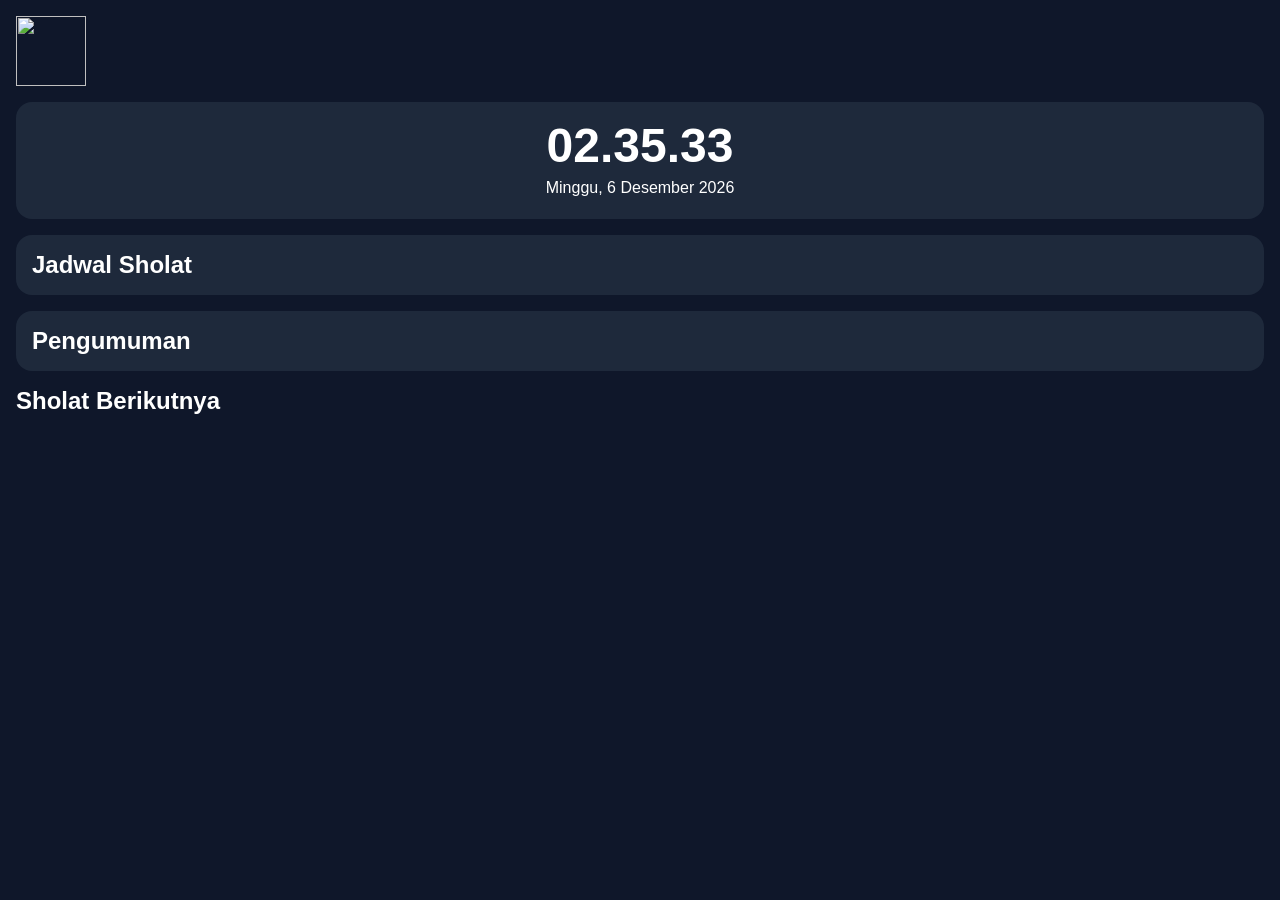
==== index.html @ 2a49f090 "Add next prayer card section to index.html" ====
<!DOCTYPE html>
<html lang="id">
<head>
<meta charset="UTF-8">
<meta name="viewport" content="width=device-width,initial-scale=1">

<title>Silverhawk Islamic Display</title>

<link rel="stylesheet" href="css/display.css">
</head>

<body>

<div class="container">

<header class="header">

<img id="logo" src="assets/logo/logo.png">

<div class="masjid-info">
<h1 id="masjidName"></h1>
<p id="masjidAddress"></p>
</div>

</header>

<section class="clock-card">

<div id="clock"></div>
<div id="date"></div>
<div id="hijri"></div>

</section>

<section class="prayer-card">

<h2>Jadwal Sholat</h2>

<div id="prayerTimes"></div>

</section>

<section class="announcement-card">

<h2>Pengumuman</h2>

<div id="announcement"></div>

</section>

  <section class="next-prayer-card">

<h2>Sholat Berikutnya</h2>

<div id="nextPrayerName"></div>
<div id="nextPrayerTime"></div>
<div id="countdown"></div>

  </section>

<footer>

<div class="marquee">
<span id="runningText"></span>
</div>

</footer>

</div>

<script src="js/app.js"></script>

</body>
</html>
---- css/display.css ----
*{
margin:0;
padding:0;
box-sizing:border-box;
}

body{
font-family:sans-serif;
background:#0f172a;
color:white;
}

.container{
padding:16px;
display:flex;
flex-direction:column;
gap:16px;
}

.header{
display:flex;
align-items:center;
gap:12px;
}

.header img{
width:70px;
height:70px;
object-fit:contain;
}

.clock-card,
.prayer-card,
.announcement-card{

background:#1e293b;
padding:16px;
border-radius:16px;

}

#clock{
font-size:3rem;
font-weight:700;
text-align:center;
}

#date,
#hijri{
text-align:center;
margin-top:6px;
}

.prayer-item{
display:flex;
justify-content:space-between;
padding:10px 0;
border-bottom:1px solid rgba(255,255,255,.1);
}

.marquee{
overflow:hidden;
white-space:nowrap;
}

.marquee span{
display:inline-block;
padding-left:100%;
animation:marquee 20s linear infinite;
}

@keyframes marquee{
0%{
transform:translateX(0);
}
100%{
transform:translateX(-100%);
}
}
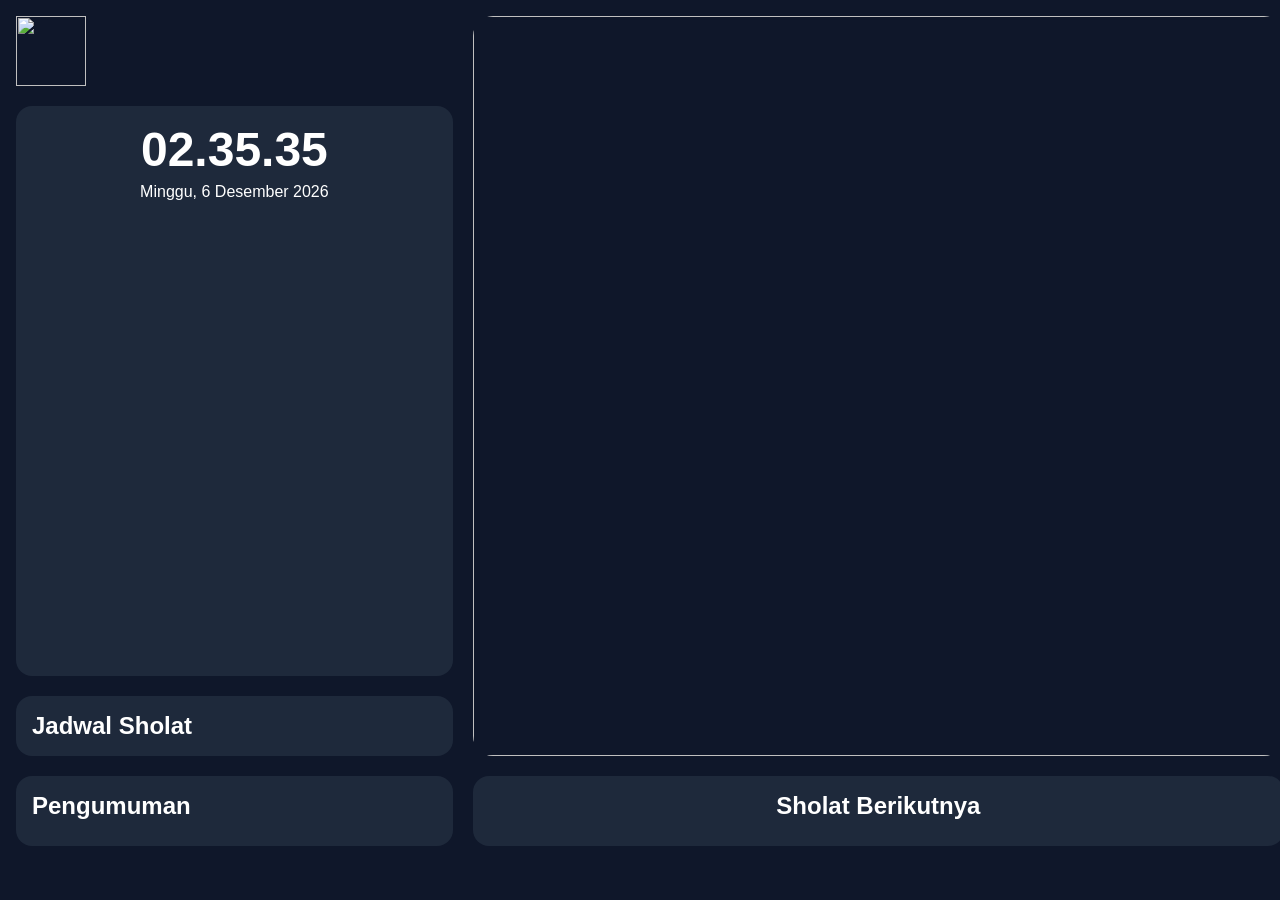
==== commit a5898434: "Add wallpaper section with image element" ====
--- a/index.html
+++ b/index.html
@@ -58,6 +58,14 @@
 
   </section>
 
+  <section class="wallpaper-card">
+
+<img
+id="wallpaper"
+class="wallpaper-img">
+
+</section>
+
 <footer>
 
 <div class="marquee">
--- a/css/display.css
+++ b/css/display.css
@@ -77,3 +77,72 @@
 transform:translateX(-100%);
 }
 }
+
+.next-prayer-card{
+background:#1e293b;
+padding:16px;
+border-radius:16px;
+text-align:center;
+}
+
+#nextPrayerName{
+font-size:2rem;
+font-weight:bold;
+}
+
+#nextPrayerTime{
+font-size:1.5rem;
+margin-top:8px;
+}
+
+#countdown{
+font-size:2rem;
+color:#22c55e;
+margin-top:10px;
+}
+
+@media (min-width: 1024px){
+
+.container{
+    height:100vh;
+    display:grid;
+
+    grid-template-columns:
+    35% 65%;
+
+    grid-template-rows:
+    auto 1fr auto;
+
+    gap:20px;
+}
+
+.header{
+    grid-column:1 / 2;
+}
+
+.clock-card{
+    grid-column:1 / 2;
+}
+
+.prayer-card{
+    grid-column:1 / 2;
+}
+
+.wallpaper-card{
+    grid-column:2 / 3;
+    grid-row:1 / span 3;
+}
+
+}
+
+
+.wallpaper-card{
+overflow:hidden;
+border-radius:20px;
+}
+
+.wallpaper-img{
+width:100%;
+height:100%;
+object-fit:cover;
+}
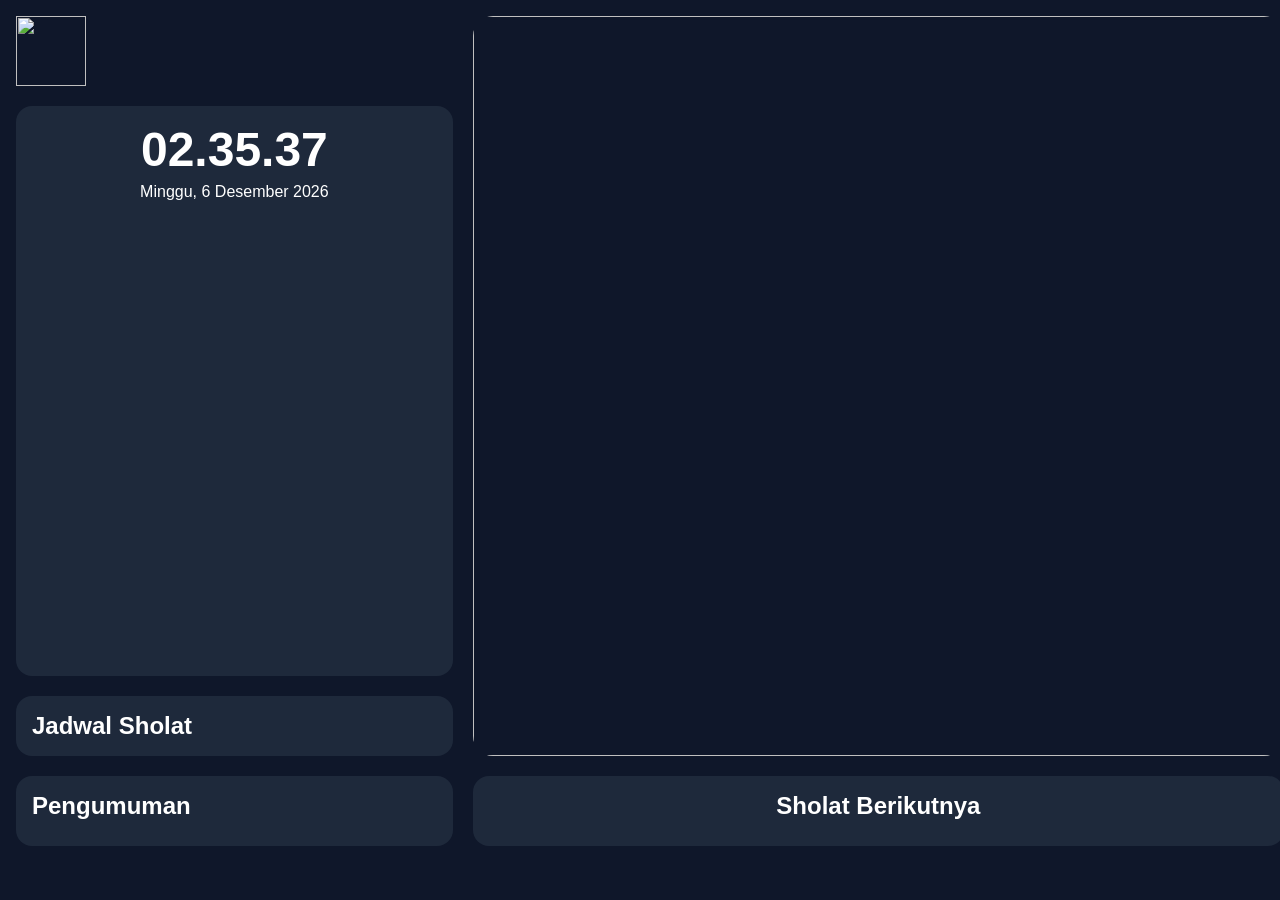
==== commit 2723ee26: "Add slideshow.js and prayer.js scripts to index.html" ====
--- a/index.html
+++ b/index.html
@@ -77,6 +77,8 @@
 </div>
 
 <script src="js/app.js"></script>
+  <script src="js/slideshow.js"></script>
+  <script src="js/prayer.js"></script>
 
 </body>
 </html>
--- a/css/display.css
+++ b/css/display.css
@@ -146,3 +146,17 @@
 height:100%;
 object-fit:cover;
 }
+
+.active-prayer{
+
+background:#22c55e;
+
+color:black;
+
+font-weight:bold;
+
+padding:8px;
+
+border-radius:8px;
+
+}
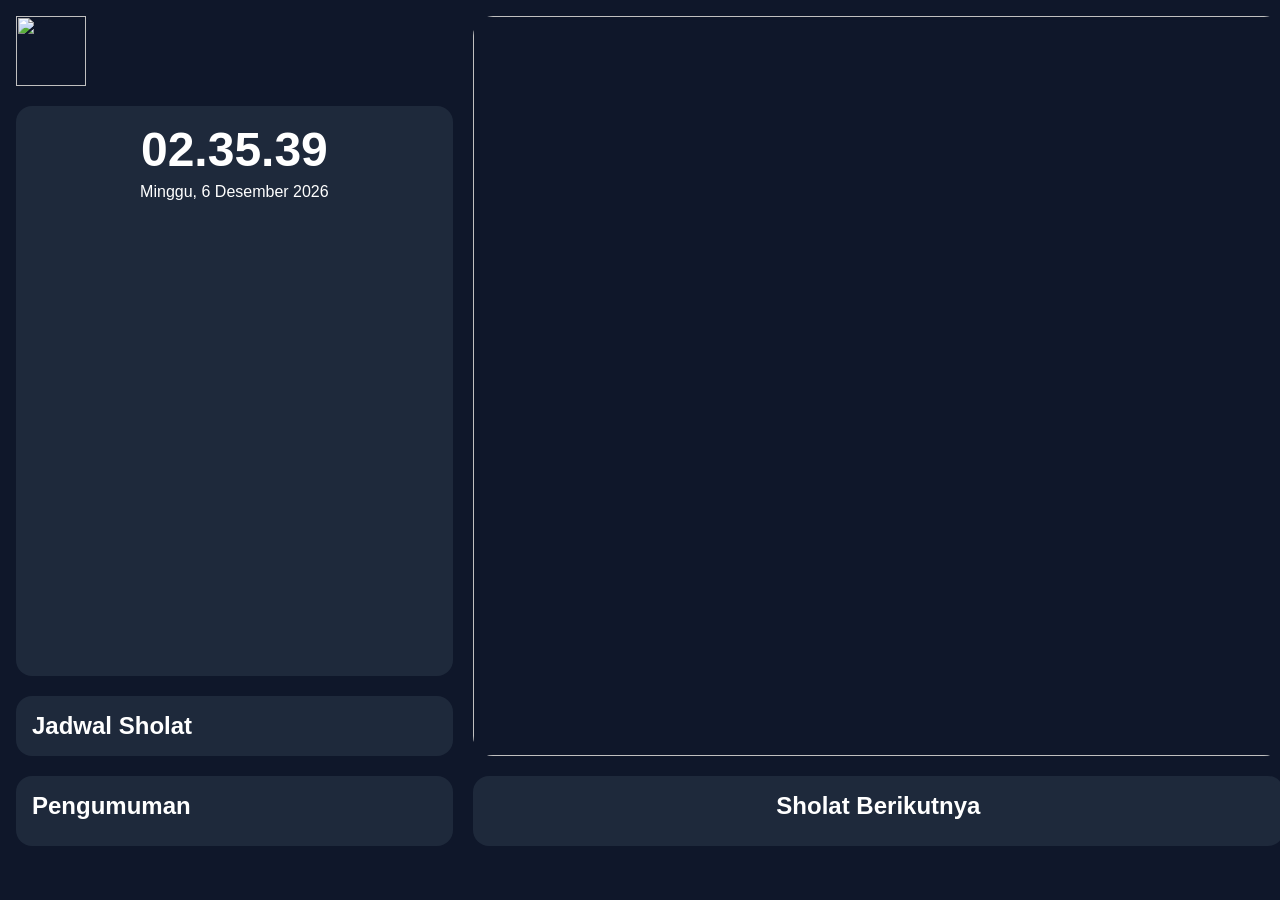
==== commit 00fec160: "Add hijri.js script to index.html" ====
--- a/index.html
+++ b/index.html
@@ -79,6 +79,7 @@
 <script src="js/app.js"></script>
   <script src="js/slideshow.js"></script>
   <script src="js/prayer.js"></script>
+<script src="js/hijri.js"></script>
 
 </body>
 </html>
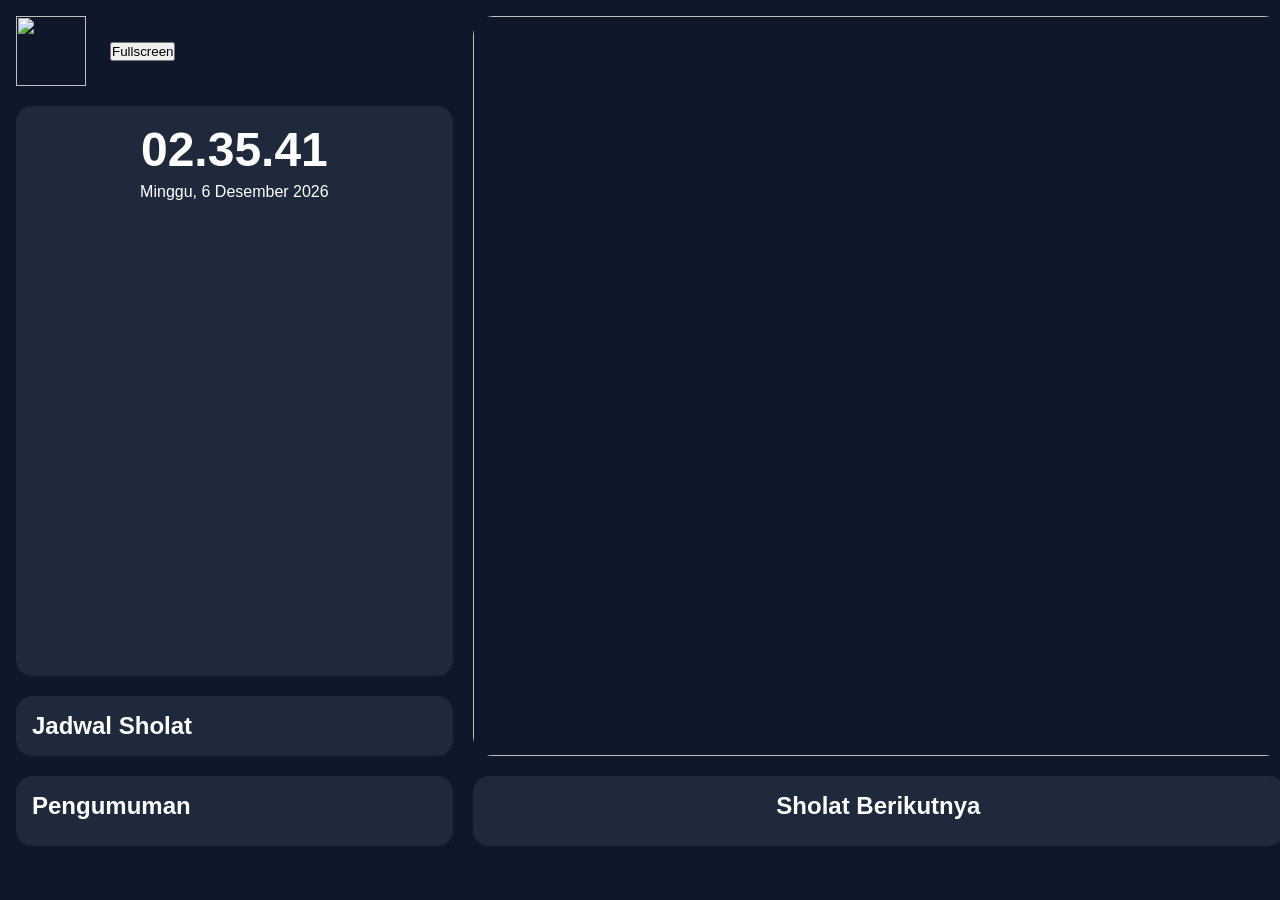
==== commit 4ebb26b3: "Add fullscreen button and script reference" ====
--- a/index.html
+++ b/index.html
@@ -21,6 +21,12 @@
 <h1 id="masjidName"></h1>
 <p id="masjidAddress"></p>
 </div>
+  <button
+id="fullscreenBtn">
+
+Fullscreen
+
+  </button>
 
 </header>
 
@@ -80,6 +86,7 @@
   <script src="js/slideshow.js"></script>
   <script src="js/prayer.js"></script>
 <script src="js/hijri.js"></script>
+<script src="js/fullscreen.js"></script>
 
 </body>
 </html>
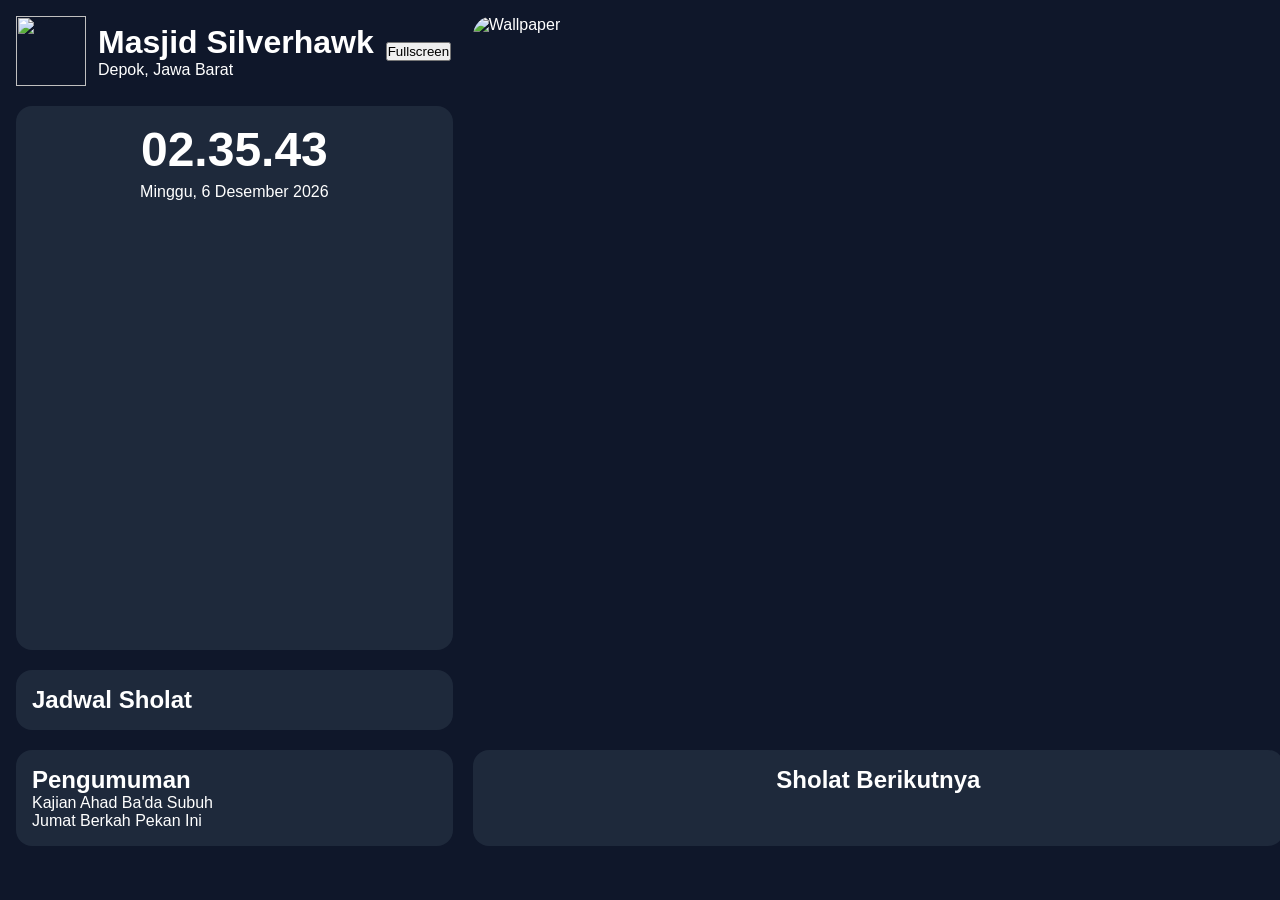
==== commit 9c7d1530: "Update index.html" ====
--- a/index.html
+++ b/index.html
@@ -68,8 +68,9 @@
 
 <img
 id="wallpaper"
-class="wallpaper-img">
-
+class="wallpaper-img"
+src=""
+alt="Wallpaper">
 </section>
 
 <footer>
--- a/css/display.css
+++ b/css/display.css
@@ -160,3 +160,18 @@
 border-radius:8px;
 
 }
+
+@media (min-width:1024px){
+
+.container{
+
+display:grid;
+
+grid-template-columns:
+35% 65%;
+
+gap:20px;
+
+}
+
+}
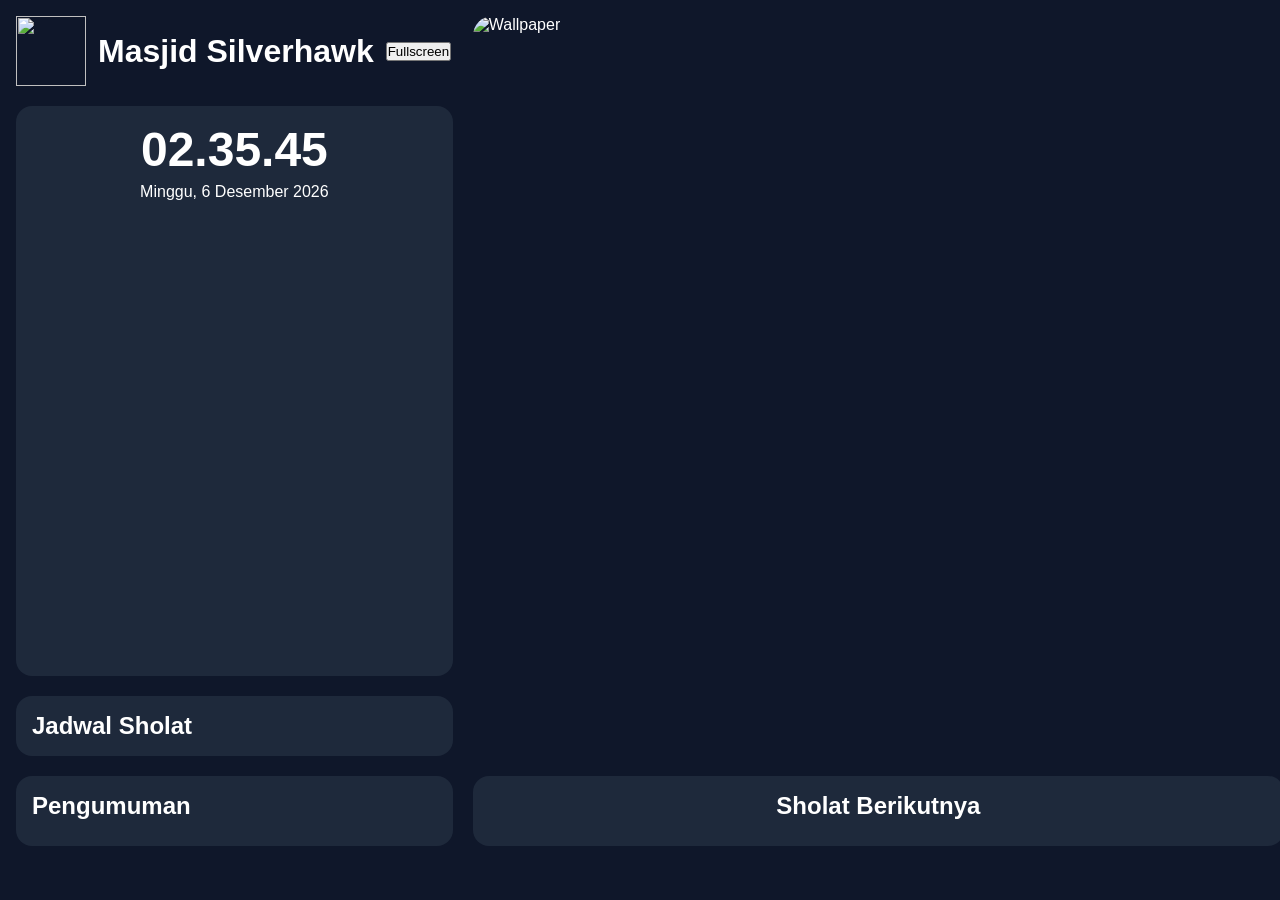
==== commit cd40bba1: "Add masjidTagline paragraph to index.html" ====
--- a/index.html
+++ b/index.html
@@ -19,7 +19,7 @@
 
 <div class="masjid-info">
 <h1 id="masjidName"></h1>
-<p id="masjidAddress"></p>
+<p id="masjidTagline"></p>
 </div>
   <button
 id="fullscreenBtn">
--- a/css/display.css
+++ b/css/display.css
@@ -160,18 +160,3 @@
 border-radius:8px;
 
 }
-
-@media (min-width:1024px){
-
-.container{
-
-display:grid;
-
-grid-template-columns:
-35% 65%;
-
-gap:20px;
-
-}
-
-}
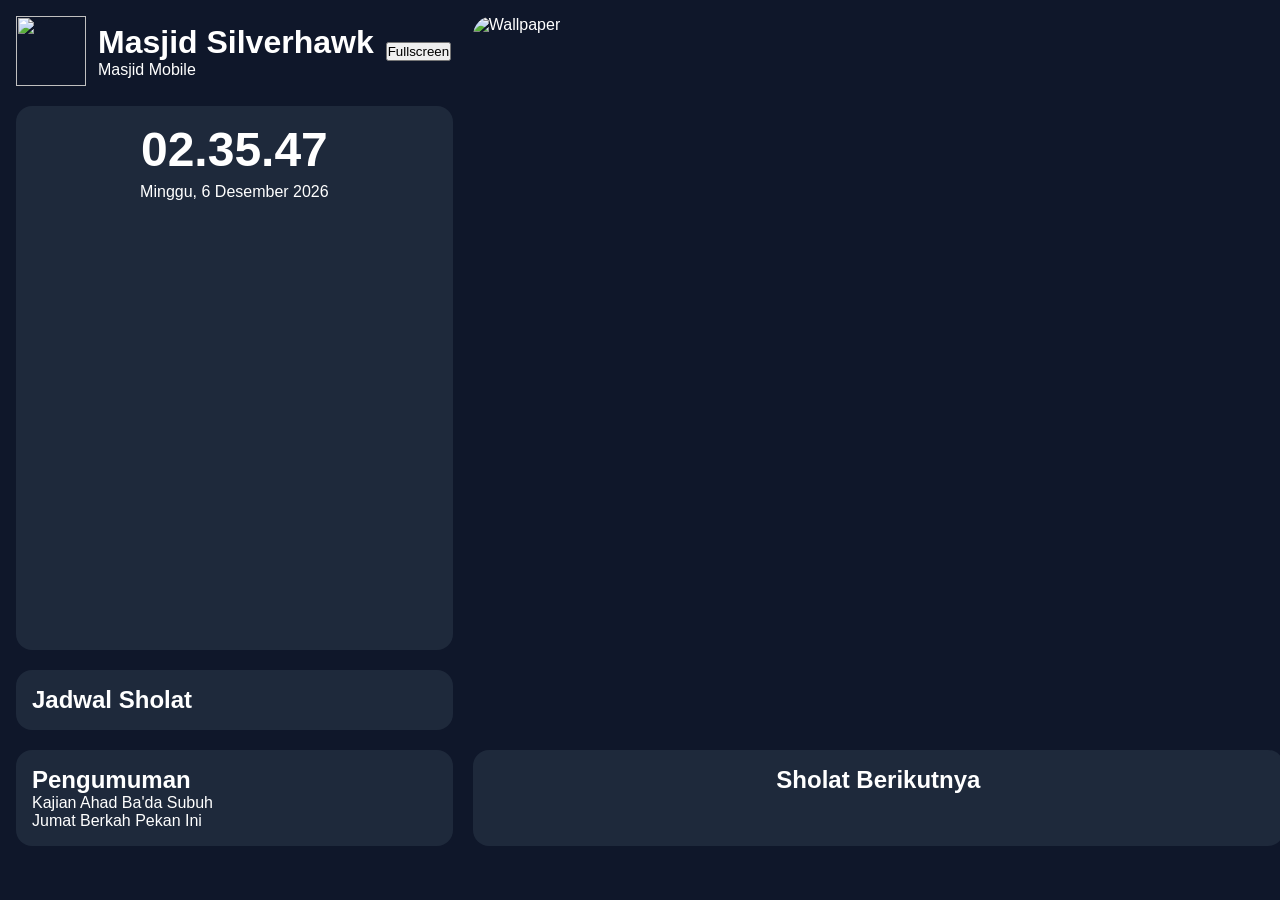
==== commit 1b398176: "Add locationName div to masjid-info section" ====
--- a/index.html
+++ b/index.html
@@ -20,6 +20,7 @@
 <div class="masjid-info">
 <h1 id="masjidName"></h1>
 <p id="masjidTagline"></p>
+  <div id="locationName"></div>
 </div>
   <button
 id="fullscreenBtn">
